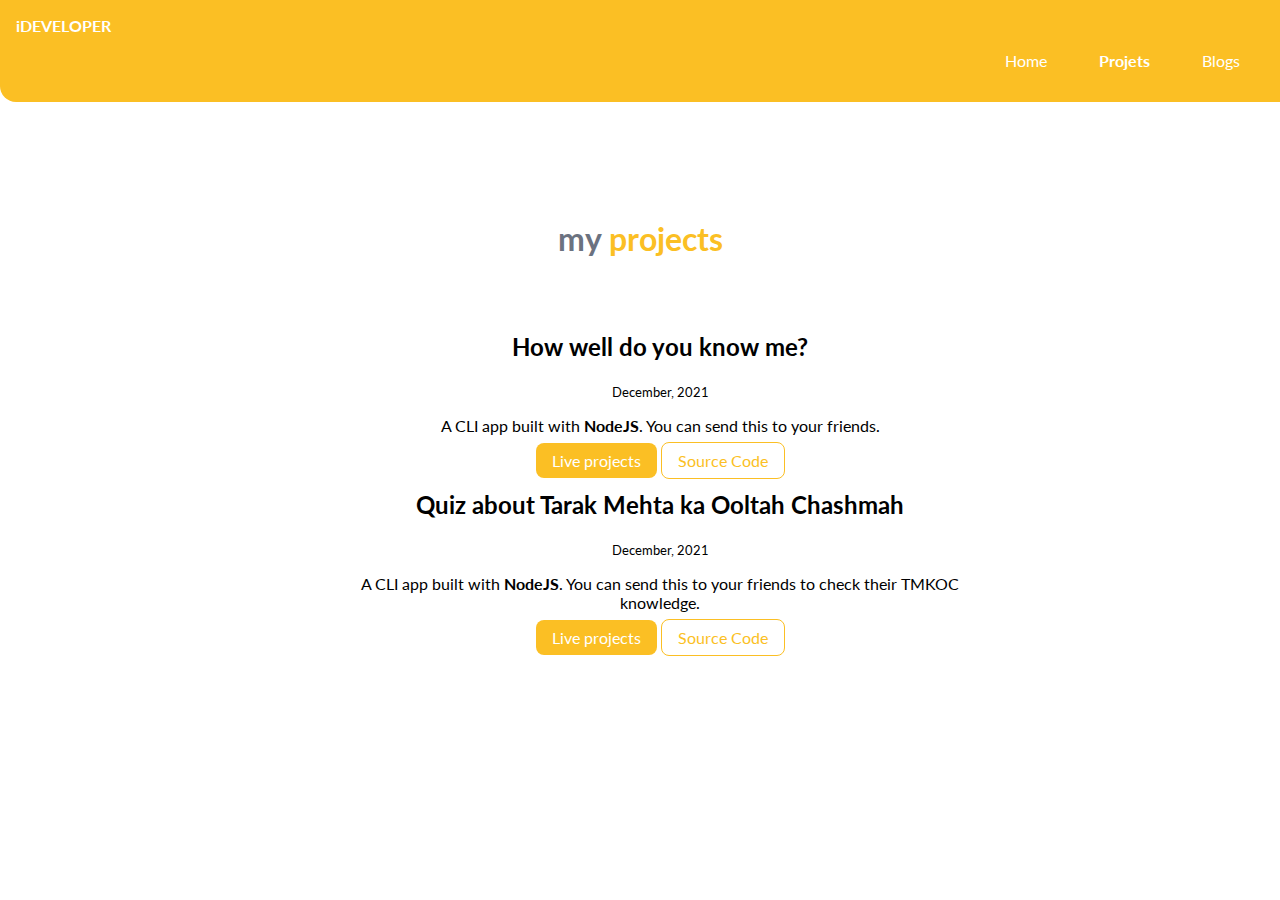
==== projects.html @ ccbc86cb "initial commit" ====
<!DOCTYPE html>
<html lang="en">
  <head>
    <meta charset="UTF-8" />
    <meta http-equiv="X-UA-Compatible" content="IE=edge" />
    <meta name="viewport" content="width=device-width, initial-scale=1.0" />
    <title>Blogs</title>
    <link rel="stylesheet" href="styles.css" />
  </head>

  <body>
    <nav class="navigation container">
      <div class="nav-brand">iDEVELOPER</div>
      <ul class="list-non-bullet nav-pills">
        <li class="list-item-inline">
          <a class="link" href="/">Home</a>
        </li>
        <li class="list-item-inline">
          <a class="link link-active" href="/projects.html">Projets</a>
        </li>
        <li class="list-item-inline">
          <a class="link" href="/blogs.html">Blogs</a>
        </li>
      </ul>
    </nav>

    <header class="hero">
      <h1 class="hero-heading">
        my <span class="heading-inverted">projects</span>
      </h1>
    </header>

    <ul class="list-non-bullet">
      <li>
        <div class="container container-center">
          <h2>How well do you know me?</h2>
          <small>December, 2021</small>
          <p>
            A CLI app built with <strong>NodeJS</strong>. You can send this to
            your friends.
          </p>
          <a class="link link-primary" href="/">Live projects</a>
          <a class="link link-secondary" href="/">Source Code</a>

        </div>
      </li>

      <li>
        <div class="container container-center">
          <h2>Quiz about Tarak Mehta ka Ooltah Chashmah</h2>
          <small>December, 2021</small>
          <p>
            A CLI app built with <strong>NodeJS</strong>. You can send this to
            your friends to check their TMKOC knowledge.
          </p>
          <a class="link link-primary" href="/">Live projects</a>
          <a class="link link-secondary" href="/">Source Code</a>
        </div>
      </li>


    </ul>
  </body>
</html>
---- styles.css ----
@import url("https://fonts.googleapis.com/css2?family=Lato:wght@400;700&display=swap");

body {
  font-family: "Lato", sans-serif;
  margin: 0px;
}

:root {
  --primary-color: #fbbf24;
  --off-white: #f3f4f6;
  --dark-gray: #6b7280;
}

hr {
  margin: 2rem 0rem;
}


/** container **/
.container {
  padding: 0rem 1rem;
  text-align: center;
}

.container-center {
  max-width: 600px;
  margin: auto;
}

/** links **/
.link {
  text-decoration: none;
  padding: 0.5rem 1rem;
}

.link-primary {
  background-color: var(--primary-color);
  border-radius: 0.5rem;
  color: white;
}

.link-secondary {
  color: var(--primary-color);
  border-radius: 0.5rem;
  border: 1px solid var(--primary-color);
}

/** lists **/
.list-non-bullet {
  list-style: none;
}

.list-item-inline {
  display: inline;
  padding: 0rem 0.5rem;
}

/** nav **/

.navigation {
  background-color: var(--primary-color);
  color: white;
  padding: 1rem;
  border-bottom-left-radius: 1rem;
}

.navigation .nav-brand {
  font-weight: bold;
  text-align: left;
  /**    font-size: 1.1rem; **/
}

.navigation .nav-pills {
  text-align: right;
}

.navigation .link {
  color: white;
}

.navigation .link-active {
  font-weight: bold;
}

/** header **/

.hero {
  padding: 2rem;
  padding-top: 5rem;
}

.hero .hero-img {
  max-width: 350px;
  display: block;
  margin: auto;
}

.hero .hero-heading {
  text-align: center;
  padding-top: 1rem;
  color: var(--dark-gray);
}

.hero .hero-heading .heading-inverted {
  color: var(--primary-color);
}

/**section**/

.section {
  padding: 2rem;
}

.section h1 {
  text-align: center;
}

.ow {
  background-color: var(--off-white);
}

.footer {
  background-color: var(--primary-color);
  padding: 2rem 1rem;
  text-align: center;
  color: white;
  border-top-right-radius: 1rem;
}

.footer .footer-header {
  font-weight: bold;
  font-size: large;
}

.footer .link {
  color: white;
}
/**footer**/
.footer ul {
  padding-inline-start: 0px;
}
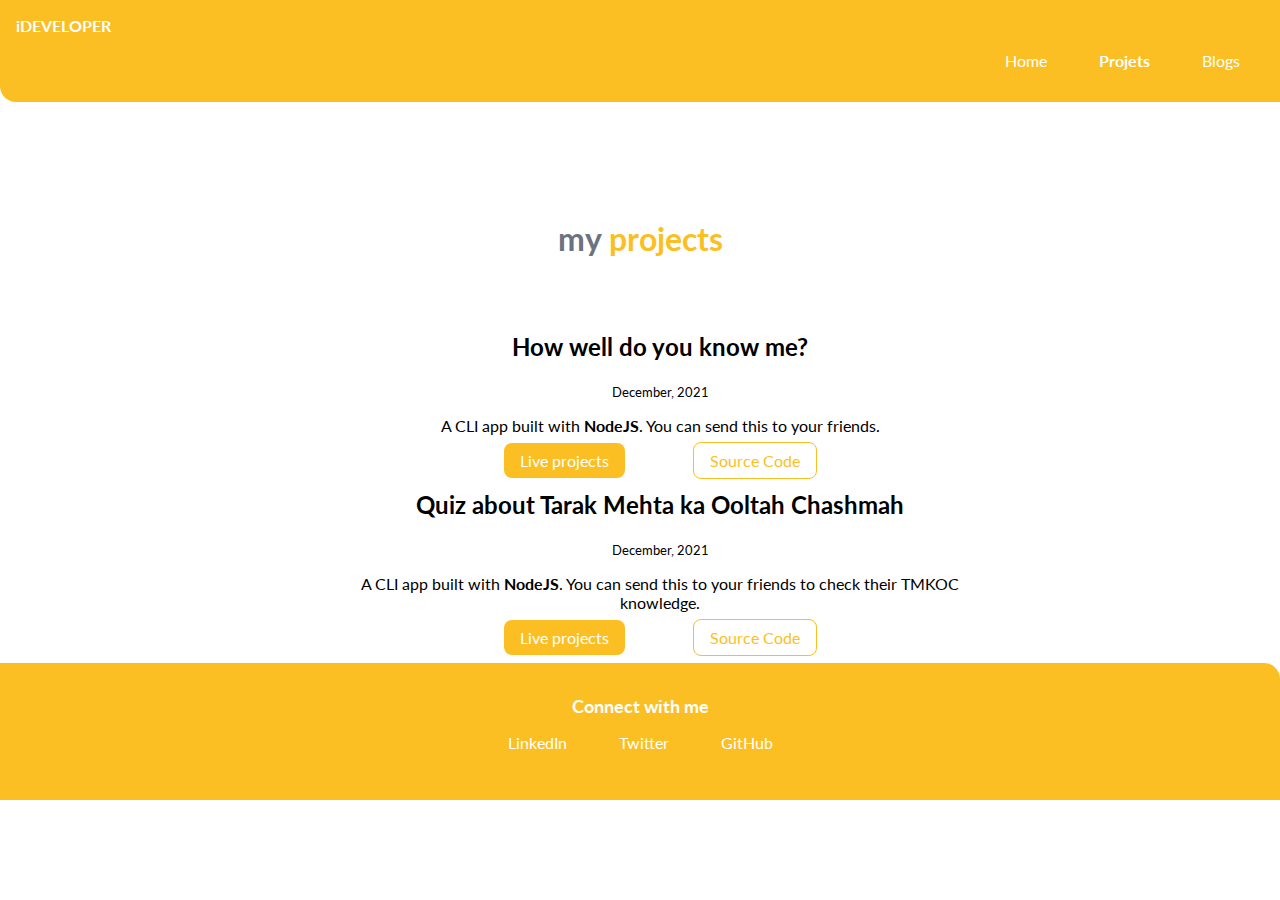
==== commit 2a6b24bf: "feat: blogs added" ====
--- a/projects.html
+++ b/projects.html
@@ -41,7 +41,6 @@
           </p>
           <a class="link link-primary" href="/">Live projects</a>
           <a class="link link-secondary" href="/">Source Code</a>
-
         </div>
       </li>
 
@@ -57,8 +56,24 @@
           <a class="link link-secondary" href="/">Source Code</a>
         </div>
       </li>
-
-
     </ul>
+    <footer class="footer">
+      <div class="footer-header">Connect with me</div>
+      <ul class="social-links list-non-bullet">
+        <li class="list-item-inline">
+          <a
+            class="link"
+            href="https://www.linkedin.com/in/raviraj-bochare-56864b180/"
+            >LinkedIn</a
+          >
+        </li>
+        <li class="list-item-inline">
+          <a class="link" href="https://twitter.com/ravirajbochare">Twitter</a>
+        </li>
+        <li class="list-item-inline">
+          <a class="link" href="https://github.com/ravirajb21">GitHub</a>
+        </li>
+      </ul>
+    </footer>
   </body>
 </html>
--- a/styles.css
+++ b/styles.css
@@ -14,7 +14,6 @@
 hr {
   margin: 2rem 0rem;
 }
-
 
 /** container **/
 .container {
@@ -37,12 +36,14 @@
   background-color: var(--primary-color);
   border-radius: 0.5rem;
   color: white;
+  margin: 2rem;
 }
 
 .link-secondary {
   color: var(--primary-color);
   border-radius: 0.5rem;
   border: 1px solid var(--primary-color);
+  margin: 2rem;
 }
 
 /** lists **/
